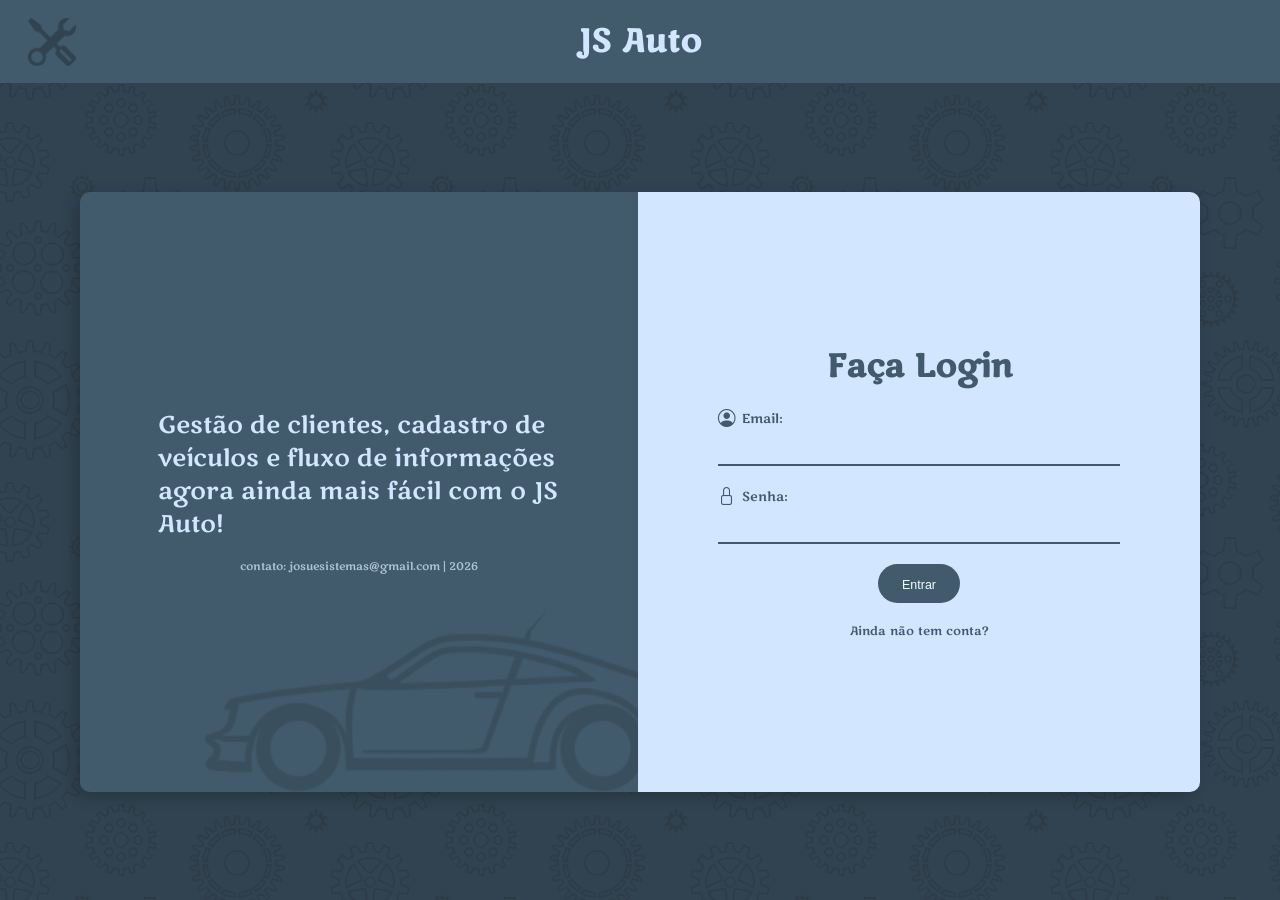
==== index.html @ 4242b373 "migrei os htmls pra raiz do projeto de verdade" ====
<!DOCTYPE html>
<html lang="pt-BR">

<head>
    <meta charset="UTF-8">
    <meta name="viewport" content="width=device-width, initial-scale=1.0">
    <title>Login - JS Auto</title>
    <link rel="stylesheet" href="./src/styles/home.css">
    <link rel="preconnect" href="https://fonts.googleapis.com">
    <link rel="preconnect" href="https://fonts.gstatic.com" crossorigin>
    <link href="https://fonts.googleapis.com/css2?family=Marko+One&display=swap" rel="stylesheet">
    <link rel="stylesheet" href="https://cdn.jsdelivr.net/npm/bootstrap-icons@1.13.1/font/bootstrap-icons.min.css">
</head>

<body>

    <header>
        <div class="header-logo">
            <img src="./assets/tools.png" alt="Logo JS Auto">
        </div>

        <h1>JS Auto</h1>
    </header>

    <main>

        <section class="login-card">

            <div class="card-info">
                <h2>
                    Gestão de clientes, cadastro de veículos e fluxo de informações agora ainda mais fácil com o JS
                    Auto!
                </h2>

                <p>
                    contato: josuesistemas@gmail.com | 2026
                </p>
                <img src="./assets/carro.png" alt="carro de fundo">
            </div>

            <div class="card-form">

                <form action="#" method="post">

                    <h2>Faça Login</h2>

                    <div class="form-group">
                        <label for="email"><i class="bi bi-person-circle"></i> Email:</label>
                        <input type="text" id="email" name="email">
                    </div>

                    <div class="form-group">
                        <label for="senha"><i class="bi bi-lock"></i> senha:</label>
                        <input type="password" id="senha" name="senha">
                    </div>


                    <button><a style="color: azure;" href="gerenciamento.html">Entrar</a></button>
                    <a href="cadastro.html">Ainda não tem conta?</a>


                </form>

            </div>

        </section>

    </main>

</body>

</html>
---- src/styles/home.css ----
/* ========== Variáveis de Cores ========== */
:root {
    --color-primary: #425B6C;
    --color-secondary: #D3E6FF;
    --color-body-bg: #314350;
}

/* ========== Reset & Base ========== */
* {
    margin: 0;
    padding: 0;
    box-sizing: border-box;
}

html,
body {
    height: 100%;
    width: 100%;
}

body {
    font-family: 'Marko One', serif;
    display: flex;
    font-size: 3rem;
    flex-direction: column;
    background-color: #314350;
    background-image: url("data:image/svg+xml,%3Csvg xmlns='http://www.w3.org/2000/svg' width='360' height='360' viewBox='0 0 360 360'%3E%3Cpath fill='%231d2226' fill-opacity='0.19' d='M0 85.02l4.62-4.27a49.09 49.09 0 0 0 7.33 3.74l-1.2 10.24 2.66.87 5.05-9c2.62.65 5.34 1.08 8.12 1.28L28.6 98h2.8l2.02-10.12c2.74-.2 5.46-.62 8.12-1.28l5.05 8.99 2.66-.86-1.2-10.24c2.55-1.03 5-2.29 7.33-3.74l7.58 7 2.26-1.65-4.3-9.38a48.3 48.3 0 0 0 5.8-5.8l9.38 4.3 1.65-2.26-7-7.58a49.09 49.09 0 0 0 3.74-7.33l10.24 1.2.87-2.66-9-5.05a48.07 48.07 0 0 0 1.28-8.12L88 41.4v-2.8l-10.12-2.02c-.2-2.74-.62-5.46-1.28-8.12l8.99-5.05-.86-2.66-10.24 1.2c-1.03-2.55-2.29-5-3.74-7.33l7-7.58-1.65-2.26-9.38 4.3a48.3 48.3 0 0 0-5.8-5.8L62.42 0h2.16l-1.25 2.72a50.31 50.31 0 0 1 3.95 3.95l9.5-4.36 3.52 4.85-7.08 7.68c.94 1.6 1.79 3.27 2.54 4.98l10.38-1.21 1.85 5.7-9.11 5.12c.39 1.8.68 3.65.87 5.52L90 37v6l-10.25 2.05a49.9 49.9 0 0 1-.87 5.52l9.11 5.12-1.85 5.7-10.38-1.21c-.75 1.7-1.6 3.37-2.54 4.98l7.08 7.68-3.52 4.85-9.5-4.36a50.31 50.31 0 0 1-3.95 3.95l4.36 9.5-4.85 3.52-7.68-7.08c-1.6.94-3.27 1.79-4.98 2.54l1.21 10.38-5.7 1.85-5.12-9.11c-1.8.39-3.65.68-5.52.87L33 100h-6l-2.05-10.25a49.9 49.9 0 0 1-5.52-.87l-5.12 9.11-5.7-1.85 1.21-10.38c-1.7-.75-3.37-1.6-4.98-2.54L0 87.68v-2.66zM0 52.7V27.3l8.38 4.84a22.96 22.96 0 0 0 0 15.72L0 52.7zm0-39.16A39.91 39.91 0 0 1 26 .2v17.15a22.98 22.98 0 0 0-13.62 7.86L0 18.06v-4.52zm0 52.92v-4.52l12.38-7.15A22.98 22.98 0 0 0 26 62.65V79.8A39.91 39.91 0 0 1 0 66.46zM34 79.8V62.65a22.98 22.98 0 0 0 13.62-7.86l14.85 8.58A39.97 39.97 0 0 1 34 79.8zm32.48-23.36l-14.86-8.58a22.96 22.96 0 0 0 0-15.72l14.86-8.58A39.86 39.86 0 0 1 70 40a39.9 39.9 0 0 1-3.52 16.44zm-4.01-39.8L47.62 25.2A22.98 22.98 0 0 0 34 17.35V.2a39.97 39.97 0 0 1 28.47 16.43v.01zM0 50.38l5.98-3.45a25.01 25.01 0 0 1 0-13.88L0 29.6v20.78zm.5-34.35l11.48 6.63c3.27-3.4 7.44-5.8 12.02-6.94V2.47A37.96 37.96 0 0 0 .5 16.04v-.01zm0 47.92A37.96 37.96 0 0 0 24 77.53V64.28a24.97 24.97 0 0 1-12.02-6.95L.5 63.96v-.01zM36 77.53a37.96 37.96 0 0 0 23.5-13.57l-11.48-6.63A24.97 24.97 0 0 1 36 64.28v13.25zm29.5-23.96a37.91 37.91 0 0 0 0-27.14l-11.48 6.63a25.01 25.01 0 0 1 0 13.88l11.49 6.63h-.01zm-6-37.53A37.96 37.96 0 0 0 36 2.47v13.25c4.66 1.15 8.8 3.6 12.02 6.95l11.48-6.63zM30 54a14 14 0 1 1 0-28 14 14 0 0 1 0 28zm0-2a12 12 0 1 0 0-24 12 12 0 0 0 0 24zm0-2a10 10 0 1 1 0-20 10 10 0 0 1 0 20zm0-2a8 8 0 1 0 0-16 8 8 0 0 0 0 16zm77.47 45.17l-1.62-5.97 5.67-2.06 2.61 5.64c1.09-.25 2.2-.44 3.33-.58l.52-6.2h6.04l.52 6.2c1.13.14 2.24.33 3.33.58l2.6-5.64 5.68 2.06-1.62 5.97c1.02.51 2 1.07 2.95 1.69l4.35-4.38 4.62 3.88-3.53 5c.8.84 1.53 1.71 2.23 2.62l5.52-2.6 3.02 5.23-4.98 3.46c.46 1.06.86 2.14 1.2 3.25l6.02-.54 1.05 5.94-5.84 1.54c.07 1.16.07 2.32 0 3.48l5.84 1.54-1.05 5.94-6.02-.54c-.34 1.1-.74 2.2-1.2 3.25l4.98 3.46-3.02 5.22-5.52-2.6c-.7.92-1.44 1.8-2.23 2.62l3.53 5-4.62 3.89-4.35-4.38a30.2 30.2 0 0 1-2.95 1.69l1.62 5.97-5.67 2.06-2.61-5.64c-1.09.25-2.2.44-3.33.58l-.52 6.2h-6.04l-.52-6.2a30.27 30.27 0 0 1-3.33-.58l-2.6 5.64-5.68-2.06 1.62-5.97c-1.01-.5-2-1.07-2.95-1.69l-4.35 4.38-4.62-3.88 3.53-5a32.5 32.5 0 0 1-2.23-2.62l-5.52 2.6-3.02-5.23 4.98-3.46a29.66 29.66 0 0 1-1.2-3.25l-6.02.54-1.05-5.94 5.84-1.54a30.28 30.28 0 0 1 0-3.48l-5.84-1.54 1.05-5.94 6.02.54c.34-1.1.74-2.2 1.2-3.25l-4.98-3.46 3.02-5.22 5.52 2.6c.7-.92 1.44-1.8 2.23-2.62l-3.53-5 4.62-3.89 4.35 4.38a30.2 30.2 0 0 1 2.95-1.69zm15.2-1.12l-.5-6.05h-2.34l-.5 6.05c-2.18.13-4.3.5-6.32 1.1l-2.54-5.5-2.2.8 1.6 5.85a27.97 27.97 0 0 0-5.56 3.21l-4.27-4.3-1.79 1.5 3.5 4.95a28.14 28.14 0 0 0-4.12 4.92l-5.5-2.59-1.16 2.02 4.98 3.46a27.8 27.8 0 0 0-2.2 6.03l-6.03-.55-.4 2.3 5.86 1.54a28.3 28.3 0 0 0 0 6.42l-5.87 1.55.4 2.3 6.05-.56a27.8 27.8 0 0 0 2.2 6.03l-5 3.47 1.17 2.02 5.49-2.59a28.14 28.14 0 0 0 4.12 4.92l-3.5 4.96 1.79 1.5 4.27-4.31a27.97 27.97 0 0 0 5.56 3.21l-1.6 5.85 2.2.8 2.54-5.5c2.02.6 4.14.97 6.32 1.1l.5 6.05h2.34l.5-6.05c2.18-.13 4.3-.5 6.32-1.1l2.54 5.5 2.2-.8-1.6-5.85a27.97 27.97 0 0 0 5.56-3.21l4.27 4.3 1.79-1.5-3.5-4.95a28.14 28.14 0 0 0 4.12-4.92l5.5 2.59 1.16-2.02-4.98-3.46a27.8 27.8 0 0 0 2.2-6.03l6.03.55.4-2.3-5.86-1.54a28.3 28.3 0 0 0 0-6.42l5.87-1.55-.4-2.3-6.05.56a27.8 27.8 0 0 0-2.2-6.03l4.99-3.46-1.17-2.02-5.49 2.59a28.14 28.14 0 0 0-4.12-4.92l3.5-4.96-1.79-1.5-4.27 4.31a27.97 27.97 0 0 0-5.56-3.21l1.6-5.85-2.2-.8-2.54 5.5c-2.02-.6-4.14-.97-6.32-1.1l.01-.01zM121 128a8 8 0 1 1 0-16 8 8 0 0 1 0 16zm0-2a6 6 0 1 0 0-12 6 6 0 0 0 0 12zm0-18a5 5 0 1 1 0-10 5 5 0 0 1 0 10zm8.49 3.51a5 5 0 1 1 6.95-7.2 5 5 0 0 1-6.95 7.2zM133 120a5 5 0 1 1 10 0 5 5 0 0 1-10 0zm-3.51 8.49a5 5 0 1 1 7.2 6.95 5 5 0 0 1-7.2-6.95zM121 132a5 5 0 1 1 0 10 5 5 0 0 1 0-10zm-8.49-3.51a5 5 0 1 1-6.95 7.2 5 5 0 0 1 6.95-7.2zM109 120a5 5 0 1 1-10 0 5 5 0 0 1 10 0zm3.51-8.49a5 5 0 1 1-7.2-6.95 5 5 0 0 1 7.2 6.95zM121 106a3 3 0 1 0 0-6 3 3 0 0 0 0 6zm9.9 4.1a3 3 0 1 0 4.39-4.09 3 3 0 0 0-4.39 4.09zm4.1 9.9a3 3 0 1 0 6 0 3 3 0 0 0-6 0zm-4.1 9.9a3 3 0 1 0 4.09 4.39 3 3 0 0 0-4.09-4.39zM121 134a3 3 0 1 0 0 6 3 3 0 0 0 0-6zm-9.9-4.1a3 3 0 1 0-4.39 4.09 3 3 0 0 0 4.39-4.09zM107 120a3 3 0 1 0-6 0 3 3 0 0 0 6 0zm4.1-9.9a3 3 0 1 0-4.09-4.39 3 3 0 0 0 4.09 4.39zm129.42-6.95v.01c.87.07 1.74.17 2.6.3l1.5-3.91 1.94-3.64 3.89.97v4.13l-.5 4.13c.83.28 1.64.59 2.44.93l2.42-3.43 2.76-3.07 3.54 1.88-1 4-1.49 3.89c.73.47 1.45.97 2.15 1.49l3.19-2.76 3.42-2.3 2.97 2.67-1.93 3.65-2.38 3.4c.6.64 1.2 1.3 1.76 1.99l3.68-1.94 3.85-1.48 2.29 3.28-2.7 3.11-3.12 2.82c.43.76.84 1.53 1.22 2.32l4.04-1 4.1-.5 1.43 3.73-3.37 2.37-3.7 1.98c.23.84.44 1.68.62 2.54l4.17.01 4.1.5.48 3.97-3.85 1.48-4.06 1.02c.03.87.03 1.75 0 2.62l4.06 1.02 3.85 1.48-.48 3.97-4.1.51h-4.17c-.18.86-.39 1.71-.63 2.54l3.7 1.98 3.38 2.37-1.43 3.73-4.1-.5-4.04-1c-.38.79-.79 1.56-1.22 2.32l3.13 2.82 2.7 3.11-2.3 3.28-3.85-1.48-3.68-1.95a37 37 0 0 1-1.76 2l2.38 3.41 1.93 3.64-2.97 2.67-3.42-2.3-3.19-2.76a40.1 40.1 0 0 1-2.15 1.48l1.48 3.9 1 4-3.53 1.88-2.76-3.07-2.42-3.43c-.8.33-1.61.65-2.45.93l.5 4.13v4.13l-3.88.97-1.94-3.65-1.5-3.9c-.86.13-1.73.23-2.6.31L240 187l-1 4h-4l-1-4-.52-4.16a37.6 37.6 0 0 1-2.6-.3l-1.5 3.91-1.94 3.64-3.89-.97v-4.13l.5-4.13c-.83-.28-1.64-.59-2.44-.93l-2.42 3.43-2.76 3.07-3.54-1.88 1-4 1.49-3.89c-.74-.47-1.45-.97-2.15-1.49l-3.19 2.76-3.42 2.3-2.97-2.67 1.93-3.65 2.38-3.4c-.61-.65-1.2-1.31-1.76-1.99l-3.68 1.94-3.85 1.48-2.29-3.28 2.7-3.11 3.12-2.82c-.43-.76-.84-1.53-1.22-2.32l-4.04 1-4.1.5-1.43-3.73 3.37-2.37 3.7-1.98c-.23-.84-.44-1.68-.62-2.54l-4.17-.01-4.1-.5-.48-3.97 3.85-1.48 4.06-1.02c-.03-.87-.03-1.75 0-2.62l-4.06-1.02-3.85-1.48.48-3.97 4.1-.51h4.17c.18-.86.39-1.71.63-2.54l-3.7-1.98-3.38-2.37 1.43-3.73 4.1.5 4.04 1c.38-.79.79-1.56 1.22-2.32l-3.13-2.82-2.7-3.11 2.3-3.28 3.85 1.48 3.68 1.95a37 37 0 0 1 1.76-2l-2.38-3.41-1.93-3.64 2.97-2.67 3.42 2.3 3.19 2.76c.7-.52 1.41-1.02 2.15-1.48l-1.48-3.9-1-4 3.53-1.88 2.76 3.07 2.42 3.43c.8-.33 1.61-.65 2.45-.93l-.5-4.13v-4.13l3.88-.97 1.94 3.65 1.5 3.9c.86-.13 1.73-.23 2.6-.31L234 99l1-4h4l1 4 .52 4.15zm-14.3 3.4c-1.83.54-3.6 1.21-5.3 2l-3.5-4.97-1.38-1.53-.88.47.5 2 2.16 5.67a38.09 38.09 0 0 0-4.66 3.22l-4.61-4-1.71-1.15-.75.67.97 1.82 3.47 4.98a38.22 38.22 0 0 0-3.79 4.28l-5.37-2.84-1.92-.74-.57.82 1.35 1.56 4.52 4.09a37.9 37.9 0 0 0-2.64 5l-5.89-1.45-2.04-.25-.36.94 1.69 1.18 5.36 2.87a37.74 37.74 0 0 0-1.35 5.5l-6.08.01-2.04.25-.12 1 1.92.73 5.9 1.5a38.54 38.54 0 0 0 0 5.65l-5.9 1.49-1.92.74.12.99 2.04.25 6.08.01c.31 1.86.77 3.7 1.35 5.5l-5.36 2.87-1.7 1.18.37.94 2.04-.25 5.9-1.46a37.9 37.9 0 0 0 2.63 5.01l-4.52 4.1-1.35 1.55.57.82 1.92-.74 5.37-2.84a38.22 38.22 0 0 0 3.8 4.28l-3.48 4.98-.97 1.82.75.67 1.7-1.15 4.62-4a38.09 38.09 0 0 0 4.66 3.22l-2.17 5.67-.5 2 .89.47 1.38-1.53 3.5-4.98c1.7.8 3.47 1.47 5.3 2l-.73 6.04v2.06l.97.24.97-1.82 2.2-5.68c1.83.36 3.7.6 5.62.68L236 187l.5 2h1l.5-2 .75-6.04a38.2 38.2 0 0 0 5.62-.68l2.2 5.68.97 1.82.97-.24v-2.06l-.73-6.03c1.83-.54 3.6-1.21 5.3-2l3.5 4.97 1.38 1.53.88-.47-.5-2-2.16-5.67a38.09 38.09 0 0 0 4.66-3.22l4.61 4 1.71 1.15.75-.67-.97-1.82-3.47-4.98a38.22 38.22 0 0 0 3.79-4.28l5.37 2.84 1.92.74.57-.82-1.35-1.56-4.52-4.09c1-1.6 1.88-3.27 2.64-5l5.89 1.45 2.04.25.36-.94-1.69-1.18-5.36-2.87a37.4 37.4 0 0 0 1.35-5.5l6.08-.01 2.04-.25.12-1-1.92-.73-5.9-1.5c.14-1.88.14-3.77 0-5.65l5.9-1.49 1.92-.74-.12-.99-2.04-.25-6.08-.01a37.4 37.4 0 0 0-1.35-5.5l5.36-2.87 1.7-1.18-.37-.94-2.04.25-5.9 1.46a37.9 37.9 0 0 0-2.63-5.01l4.52-4.1 1.35-1.55-.57-.82-1.92.74-5.37 2.84a38.22 38.22 0 0 0-3.8-4.28l3.48-4.98.97-1.82-.75-.67-1.7 1.15-4.62 4a38.09 38.09 0 0 0-4.66-3.22l2.17-5.67.5-2-.89-.47-1.38 1.53-3.5 4.98c-1.7-.8-3.47-1.47-5.3-2l.73-6.04v-2.06l-.97-.24-.97 1.82-2.2 5.68c-1.83-.36-3.7-.6-5.62-.68L238 99l-.5-2h-1l-.5 2-.75 6.04c-1.92.09-3.8.32-5.62.68l-2.2-5.68-.97-1.82-.97.24v2.06l.73 6.03zm-5.85 5.65A34.82 34.82 0 0 1 236 108v6a28.8 28.8 0 0 0-12.63 3.39l-3-5.2v.01zm2.8.83l1 1.74a30.8 30.8 0 0 1 9.83-2.63v-2.01a32.8 32.8 0 0 0-10.83 2.9zm-4.53.17l3 5.2a29.12 29.12 0 0 0-9.24 9.24l-5.2-3a35.18 35.18 0 0 1 11.44-11.44zm-.67 2.84a33.19 33.19 0 0 0-7.93 7.93l1.74 1a31.18 31.18 0 0 1 7.2-7.2l-1.01-1.73zm-11.77 10.33h-.01l5.2 3A28.8 28.8 0 0 0 208 142h-6a34.82 34.82 0 0 1 4.2-15.63zm.83 2.8a32.8 32.8 0 0 0-2.9 10.83h2.01a30.8 30.8 0 0 1 2.63-9.83l-1.74-1zM202.01 144h6.01c.15 4.41 1.3 8.73 3.38 12.63l-5.2 3a34.82 34.82 0 0 1-4.19-15.63zm2.12 2a32.8 32.8 0 0 0 2.9 10.84l1.74-1a30.8 30.8 0 0 1-2.63-9.84h-2.01zm3.07 15.36l5.2-3c2.34 3.74 5.5 6.9 9.24 9.24l-3 5.2a35.18 35.18 0 0 1-11.44-11.44zm2.84.67a33.19 33.19 0 0 0 7.93 7.93l1-1.74a31.18 31.18 0 0 1-7.2-7.2l-1.73 1.01zm10.33 11.77v.01l3-5.2A28.85 28.85 0 0 0 236 172v6a34.82 34.82 0 0 1-15.63-4.2zm2.8-.83a32.8 32.8 0 0 0 10.83 2.9v-2.01a30.8 30.8 0 0 1-9.83-2.63l-1 1.74zm14.83 5.02v-6.01c4.41-.15 8.73-1.3 12.63-3.38l3 5.2a34.82 34.82 0 0 1-15.63 4.19zm2-2.12a32.8 32.8 0 0 0 10.84-2.9l-1-1.74a30.8 30.8 0 0 1-9.84 2.63v2.01zm15.36-3.07l-3-5.2c3.74-2.34 6.9-5.5 9.24-9.24l5.2 3a35.18 35.18 0 0 1-11.44 11.44zm.67-2.84a33.19 33.19 0 0 0 7.93-7.93l-1.74-1a31.18 31.18 0 0 1-7.2 7.2l1.01 1.73zm11.77-10.33h.01l-5.2-3A28.85 28.85 0 0 0 266 144h6a34.82 34.82 0 0 1-4.2 15.63zm-.83-2.8a32.8 32.8 0 0 0 2.9-10.83h-2.01a30.8 30.8 0 0 1-2.63 9.83l1.74 1zm5.02-14.83h-6.01a28.85 28.85 0 0 0-3.38-12.63l5.2-3a34.82 34.82 0 0 1 4.19 15.63zm-2.12-2a32.8 32.8 0 0 0-2.9-10.84l-1.74 1a30.8 30.8 0 0 1 2.63 9.84h2.01zm-3.07-15.36l-5.2 3a29.12 29.12 0 0 0-9.24-9.24l3-5.2a35.18 35.18 0 0 1 11.44 11.44zm-2.84-.67a33.19 33.19 0 0 0-7.93-7.93l-1 1.74a31.18 31.18 0 0 1 7.2 7.2l1.73-1.01zM238 108a34.82 34.82 0 0 1 15.63 4.19l-3 5.2a28.85 28.85 0 0 0-12.63-3.38V108zm12.84 5.02a32.8 32.8 0 0 0-10.84-2.9v2.01a30.8 30.8 0 0 1 9.83 2.63l1-1.74h.01zM237 156a13 13 0 1 1 0-26 13 13 0 0 1 0 26zm0-2a11 11 0 1 0 0-22 11 11 0 0 0 0 22zM137.54 0h56.92l-.74 1.03c.57.7 1.12 1.4 1.64 2.14l7.75-2.9 2 3.46-6.38 5.25c.37.82.72 1.65 1.03 2.5l8.22-.8 1.04 3.86-7.52 3.43c.15.88.26 1.77.35 2.67L210 22v4l-8.15 1.36c-.09.9-.2 1.8-.35 2.67l7.52 3.43-1.04 3.86-8.22-.8c-.31.85-.66 1.68-1.03 2.5l6.38 5.25-2 3.46-7.75-2.9c-.52.74-1.07 1.45-1.64 2.14l4.8 6.73-2.82 2.83-6.73-4.8c-.7.56-1.4 1.11-2.14 1.63l2.9 7.75-3.46 2-5.25-6.38c-.82.37-1.65.72-2.5 1.03l.8 8.22-3.86 1.04-3.43-7.52c-.88.15-1.77.26-2.67.35L168 68h-4l-1.36-8.15c-.9-.09-1.8-.2-2.67-.35l-3.43 7.52-3.86-1.04.8-8.22c-.85-.31-1.68-.66-2.5-1.03l-5.25 6.38-3.46-2 2.9-7.75a36.15 36.15 0 0 1-2.14-1.64l-6.73 4.8-2.83-2.82 4.8-6.73c-.56-.7-1.11-1.4-1.63-2.14l-7.75 2.9-2-3.46 6.38-5.25c-.37-.82-.72-1.65-1.03-2.5l-8.22.8-1.04-3.86 7.52-3.43c-.15-.88-.26-1.77-.35-2.67L122 26v-4l8.15-1.36c.09-.9.2-1.8.35-2.67l-7.52-3.43 1.04-3.86 8.22.8c.31-.85.66-1.68 1.03-2.5l-6.38-5.25 2-3.46 7.75 2.9c.52-.74 1.07-1.45 1.64-2.14L137.54 0zm2.43 0l.83 1.17a34.14 34.14 0 0 0-3.38 4.4l-7.63-2.86-.33.58 6.29 5.18a33.79 33.79 0 0 0-2.13 5.12l-8.1-.78-.18.64 7.42 3.37a34.02 34.02 0 0 0-.72 5.5L124 23.68v.66l8.04 1.34c.1 1.88.33 3.72.72 5.5l-7.42 3.38.18.64 8.1-.78a33.88 33.88 0 0 0 2.13 5.12l-6.29 5.18.33.58 7.63-2.86c1 1.56 2.14 3.03 3.38 4.4l-4.73 6.63.47.47 6.63-4.73a34.14 34.14 0 0 0 4.4 3.38l-2.86 7.63.58.33 5.18-6.29c1.63.84 3.35 1.56 5.12 2.13l-.78 8.1.64.18 3.37-7.42c1.79.39 3.63.63 5.5.72l1.35 8.04h.66l1.34-8.04c1.88-.1 3.72-.33 5.5-.72l3.38 7.42.64-.18-.78-8.1a33.88 33.88 0 0 0 5.12-2.13l5.18 6.29.58-.33-2.86-7.63c1.56-1 3.03-2.14 4.4-3.38l6.63 4.73.47-.47-4.73-6.63a34.14 34.14 0 0 0 3.38-4.4l7.63 2.86.33-.58-6.29-5.18a33.79 33.79 0 0 0 2.13-5.12l8.1.78.18-.64-7.42-3.37c.39-1.79.63-3.63.72-5.5l8.04-1.35v-.66l-8.04-1.34c-.1-1.88-.33-3.72-.72-5.5l7.42-3.38-.18-.64-8.1.78a33.79 33.79 0 0 0-2.13-5.12l6.29-5.18-.33-.58-7.63 2.86c-1-1.56-2.14-3.03-3.38-4.4l.83-1.17h-52.06V0zm-2.82 27h14.15A15.02 15.02 0 0 0 163 38.7v14.15A29.01 29.01 0 0 1 137.15 27zm12.57-27H163v9.3A15.02 15.02 0 0 0 151.3 21h-14.15a28.99 28.99 0 0 1 12.57-21zM169 52.85V38.7A15.02 15.02 0 0 0 180.7 27h14.15A29.01 29.01 0 0 1 169 52.85zM182.28 0a28.99 28.99 0 0 1 12.57 21H180.7A15.02 15.02 0 0 0 169 9.3V0h13.28zm-42.82 29A27.03 27.03 0 0 0 161 50.54V40.25A17.04 17.04 0 0 1 149.75 29h-10.29zm14.16-29a27.04 27.04 0 0 0-14.16 19h10.29A17.04 17.04 0 0 1 161 7.75V0h-7.38zM171 50.54A27.03 27.03 0 0 0 192.54 29h-10.29A17.04 17.04 0 0 1 171 40.25v10.29zM178.38 0H171v7.75A17.04 17.04 0 0 1 182.25 19h10.29a27.04 27.04 0 0 0-14.16-19zM166 34a10 10 0 1 1 0-20 10 10 0 0 1 0 20zm0-2a8 8 0 1 0 0-16 8 8 0 0 0 0 16zm-39.51 176.15l-10.67-7.95 6-10.4 12.23 5.27a23.97 23.97 0 0 1 8.4-4.86L144 177h12l1.55 13.21a23.97 23.97 0 0 1 8.4 4.86l12.23-5.27 6 10.4-10.67 7.95a24 24 0 0 1 0 9.7l10.67 7.95-6 10.4-12.23-5.27a23.97 23.97 0 0 1-8.4 4.86L156 249h-12l-1.55-13.21a23.97 23.97 0 0 1-8.4-4.86l-12.23 5.27-6-10.4 10.67-7.95a24.1 24.1 0 0 1 0-9.7zm29.25-16.4l-1.5-12.75h-8.48l-1.5 12.76c-3.75 1-7.1 2.99-9.79 5.65l-11.8-5.08-4.23 7.34 10.3 7.68c-.98 3.7-.98 7.6 0 11.3l-10.3 7.68 4.23 7.34 11.8-5.08a22.1 22.1 0 0 0 9.8 5.65l1.5 12.76h8.47l1.5-12.76c3.75-1 7.1-2.99 9.79-5.65l11.8 5.08 4.23-7.34-10.3-7.68c.98-3.7.98-7.6 0-11.3l10.3-7.68-4.23-7.34-11.8 5.08a21.98 21.98 0 0 0-9.8-5.65l.01-.01zM150 225a12 12 0 1 1 0-24 12 12 0 0 1 0 24zm0-2a10 10 0 1 0 0-20 10 10 0 0 0 0 20zm3.53 67.72l4.26.07.51 1.93-3.65 2.19c.11.63.2 1.27.25 1.92L159 298v2l-4.1 1.17c-.05.65-.14 1.29-.25 1.92l3.65 2.2-.51 1.92-4.26.07c-.22.61-.47 1.21-.74 1.8l2.96 3.05-1 1.74-4.13-1.04a24.1 24.1 0 0 1-1.18 1.54l2.07 3.72-1.42 1.42-3.72-2.07c-.5.41-1.01.8-1.54 1.18l1.04 4.13-1.74 1-3.05-2.96c-.59.27-1.19.52-1.8.74l-.07 4.26-1.93.51-2.19-3.65c-.63.11-1.27.2-1.92.25L132 327h-2l-1.17-4.1c-.65-.05-1.29-.14-1.92-.25l-2.2 3.65-1.92-.51-.07-4.26c-.61-.22-1.21-.47-1.8-.74l-3.05 2.96-1.74-1 1.04-4.13a24.1 24.1 0 0 1-1.54-1.18l-3.72 2.07-1.42-1.42 2.07-3.72c-.41-.5-.8-1.01-1.18-1.54l-4.13 1.04-1-1.74 2.96-3.05c-.27-.59-.52-1.19-.74-1.8l-4.26-.07-.51-1.93 3.65-2.19c-.11-.63-.2-1.27-.25-1.92L103 300v-2l4.1-1.17c.05-.65.14-1.29.25-1.92l-3.65-2.2.51-1.92 4.26-.07c.22-.61.47-1.21.74-1.8l-2.96-3.05 1-1.74 4.13 1.04c.38-.53.77-1.04 1.18-1.54l-2.07-3.72 1.42-1.42 3.72 2.07c.5-.41 1.01-.8 1.54-1.18l-1.04-4.13 1.74-1 3.05 2.96c.59-.27 1.19-.52 1.8-.74l.07-4.26 1.93-.51 2.19 3.65c.63-.11 1.27-.2 1.92-.25L130 271h2l1.17 4.1c.65.05 1.29.14 1.92.25l2.2-3.65 1.92.51.07 4.26c.61.22 1.21.47 1.8.74l3.05-2.96 1.74 1-1.04 4.13c.53.38 1.04.77 1.54 1.18l3.72-2.07 1.42 1.42-2.07 3.72c.41.5.8 1.01 1.18 1.54l4.13-1.04 1 1.74-2.96 3.05c.27.59.52 1.19.74 1.8zM109 299a22 22 0 1 0 44 0 22 22 0 0 0-44 0zm27.11-10.86l-3 5.22a6 6 0 0 0-4.21 0l-3.01-5.22a11.95 11.95 0 0 1 10.22 0zm1.74 1a12 12 0 0 1 5.1 8.86h-6.01a6.01 6.01 0 0 0-2.1-3.64l3-5.22h.01zm-13.7 0l3.02 5.22a6.01 6.01 0 0 0-2.1 3.64h-6.03a12 12 0 0 1 5.11-8.86zm-5.1 10.86h6.01a6.01 6.01 0 0 0 2.1 3.64l-3 5.22a12 12 0 0 1-5.12-8.86h.01zm6.84 9.86l3-5.22a6 6 0 0 0 4.21 0l3.01 5.22a11.95 11.95 0 0 1-10.22 0zm11.96-1l-3.02-5.22a6.01 6.01 0 0 0 2.1-3.64h6.03a12 12 0 0 1-5.11 8.86zm-4.68-19.62a10.04 10.04 0 0 0-4.34 0l1.05 1.82c.74-.1 1.5-.1 2.24 0l1.05-1.82zm5.2 3l-1.05 1.82c.46.59.84 1.24 1.12 1.94h2.1a9.99 9.99 0 0 0-2.17-3.76zm-14.74 0a9.99 9.99 0 0 0-2.17 3.76h2.1c.28-.7.66-1.35 1.12-1.94l-1.05-1.82zm-2.17 9.76a9.99 9.99 0 0 0 2.17 3.76l1.05-1.82a8.01 8.01 0 0 1-1.12-1.94h-2.1zm7.37 6.76c1.43.32 2.91.32 4.34 0l-1.05-1.82c-.74.1-1.5.1-2.24 0l-1.05 1.82zm9.54-3a9.99 9.99 0 0 0 2.17-3.76h-2.1c-.28.7-.66 1.35-1.12 1.94l1.05 1.82zM127 299a4 4 0 1 1 8 0 4 4 0 0 1-8 0zm2 0a2 2 0 1 0 4 0 2 2 0 0 0-4 0zm15 0a4 4 0 1 1 8 0 4 4 0 0 1-8 0zm-6.5 11.26a4 4 0 1 1 4 6.93 4 4 0 0 1-4-6.93zm-13 0a4 4 0 1 1-4 6.93 4 4 0 0 1 4-6.93zM118 299a4 4 0 1 1-8 0 4 4 0 0 1 8 0zm6.5-11.26a4 4 0 1 1-4-6.93 4 4 0 0 1 4 6.93zm13 0a4 4 0 1 1 4-6.93 4 4 0 0 1-4 6.93zM146 299a2 2 0 1 0 4 0 2 2 0 0 0-4 0zm-7.5 12.99a2 2 0 1 0 1.66 3.64 2 2 0 0 0-1.66-3.64zm-15 0a2 2 0 1 0-2.15 3.38 2 2 0 0 0 2.15-3.38zM116 299a2 2 0 1 0-4 0 2 2 0 0 0 4 0zm7.5-12.99a2 2 0 1 0-1.66-3.64 2 2 0 0 0 1.66 3.64zm15 0a2 2 0 1 0 2.15-3.38 2 2 0 0 0-2.15 3.38zm103.8-61.7l-.8-8.22 5.8-1.55 3.42 7.52c2.26-.43 4.57-.74 6.92-.9L259 213h6l1.36 8.16c2.35.16 4.66.47 6.92.9l3.42-7.52 5.8 1.55-.8 8.22c2.21.77 4.37 1.66 6.45 2.68l5.25-6.38 5.2 3-2.9 7.74a60.25 60.25 0 0 1 5.53 4.25l6.73-4.8 4.24 4.24-4.8 6.73a60.25 60.25 0 0 1 4.25 5.53l7.74-2.9 3 5.2-6.38 5.25a59.62 59.62 0 0 1 2.68 6.45l8.22-.8 1.55 5.8-7.52 3.42c.43 2.26.74 4.57.9 6.92L330 278v6l-8.16 1.36a60.03 60.03 0 0 1-.9 6.92l7.52 3.42-1.55 5.8-8.22-.8a59.62 59.62 0 0 1-2.68 6.45l6.38 5.25-3 5.2-7.74-2.9a60.25 60.25 0 0 1-4.25 5.53l4.8 6.73-4.24 4.24-6.73-4.8a60.25 60.25 0 0 1-5.53 4.25l2.9 7.74-5.2 3-5.25-6.38a59.62 59.62 0 0 1-6.45 2.68l.8 8.22-5.8 1.55-3.42-7.52c-2.26.43-4.57.74-6.92.9L265 349h-6l-1.36-8.16a60.03 60.03 0 0 1-6.92-.9l-3.42 7.52-5.8-1.55.8-8.22a59.62 59.62 0 0 1-6.45-2.68l-5.25 6.38-5.2-3 2.9-7.74a60.25 60.25 0 0 1-5.53-4.25l-6.73 4.8-4.24-4.24 4.8-6.73a60.25 60.25 0 0 1-4.25-5.53l-7.74 2.9-3-5.2 6.38-5.25a59.62 59.62 0 0 1-2.68-6.45l-8.22.8-1.55-5.8 7.52-3.42c-.43-2.29-.73-4.6-.9-6.92L194 284v-6l8.16-1.36c.16-2.35.47-4.66.9-6.92l-7.52-3.42 1.55-5.8 8.22.8c.77-2.2 1.66-4.35 2.68-6.45l-6.38-5.25 3-5.2 7.74 2.9a60.25 60.25 0 0 1 4.25-5.53l-4.8-6.73 4.24-4.24 6.73 4.8a60.25 60.25 0 0 1 5.53-4.25l-2.9-7.74 5.2-3 5.25 6.38a59.62 59.62 0 0 1 6.45-2.68zm2.12 1.4c-3.15 1-6.19 2.27-9.08 3.77l-5.19-6.3-2.3 1.33 2.86 7.65a58.24 58.24 0 0 0-7.79 5.98l-6.65-4.75-1.88 1.88 4.75 6.65a58.24 58.24 0 0 0-5.98 7.79l-7.65-2.86-1.33 2.3 6.3 5.2a57.64 57.64 0 0 0-3.77 9.07l-8.12-.79-.69 2.58 7.43 3.38a58 58 0 0 0-1.27 9.73l-8.06 1.35v2.66l8.06 1.35c.15 3.32.58 6.58 1.27 9.73l-7.43 3.38.7 2.58 8.11-.79c1 3.15 2.27 6.19 3.77 9.08l-6.3 5.19 1.33 2.3 7.65-2.86a58.24 58.24 0 0 0 5.98 7.79l-4.75 6.65 1.88 1.88 6.65-4.75a60.3 60.3 0 0 0 7.79 5.98l-2.86 7.65 2.3 1.33 5.2-6.3a56.99 56.99 0 0 0 9.07 3.77l-.79 8.12 2.58.69 3.38-7.43c3.15.69 6.4 1.12 9.73 1.27l1.35 8.06h2.66l1.35-8.06c3.32-.15 6.58-.58 9.73-1.27l3.38 7.43 2.58-.7-.79-8.11c3.15-1 6.19-2.27 9.08-3.77l5.19 6.3 2.3-1.33-2.86-7.65a58.24 58.24 0 0 0 7.79-5.98l6.65 4.75 1.88-1.88-4.75-6.65a60.3 60.3 0 0 0 5.98-7.79l7.65 2.86 1.33-2.3-6.3-5.2a56.99 56.99 0 0 0 3.77-9.07l8.12.79.69-2.58-7.43-3.38a58 58 0 0 0 1.27-9.73l8.06-1.35v-2.66l-8.06-1.35a58.04 58.04 0 0 0-1.27-9.73l7.43-3.38-.7-2.58-8.11.79c-1-3.15-2.27-6.19-3.77-9.08l6.3-5.19-1.33-2.3-7.65 2.86a58.24 58.24 0 0 0-5.98-7.79l4.75-6.65-1.88-1.88-6.65 4.75a58.24 58.24 0 0 0-7.79-5.98l2.86-7.65-2.3-1.33-5.2 6.3a57.64 57.64 0 0 0-9.07-3.77l.79-8.12-2.58-.69-3.38 7.43a58 58 0 0 0-9.73-1.27l-1.35-8.06h-2.66l-1.35 8.06c-3.32.15-6.58.58-9.73 1.27l-3.38-7.43-2.58.7.79 8.11zm4.58 50.1a13.96 13.96 0 0 0 0 10.39l-33.88 19.55A52.77 52.77 0 0 1 209 281c0-8.94 2.21-17.37 6.12-24.75L249 275.8v.01zm2-3.47l-33.87-19.56A52.97 52.97 0 0 1 260 228.04v39.1a13.99 13.99 0 0 0-9 5.2zm0 17.32a13.99 13.99 0 0 0 9 5.2v39.1a52.97 52.97 0 0 1-42.87-24.74L251 289.66zm13 5.2a13.99 13.99 0 0 0 9-5.2l33.87 19.56A52.97 52.97 0 0 1 264 333.96v-39.1zm11-8.66a13.96 13.96 0 0 0 0-10.4l33.88-19.55A52.77 52.77 0 0 1 315 281c0 8.94-2.21 17.37-6.12 24.75L275 286.2zm-2-13.86a13.99 13.99 0 0 0-9-5.2v-39.1a52.97 52.97 0 0 1 42.87 24.74L273 272.34zm-57.04-13.3A50.8 50.8 0 0 0 211 281a50.8 50.8 0 0 0 4.96 21.96l30.62-17.68c-.78-2.8-.78-5.76 0-8.56l-30.62-17.68zm4-6.93l30.62 17.68a16.08 16.08 0 0 1 7.42-4.29v-35.35a50.96 50.96 0 0 0-38.04 21.96zm0 57.78A50.96 50.96 0 0 0 258 331.85V296.5a15.98 15.98 0 0 1-7.42-4.29l-30.62 17.68zM266 331.85a50.96 50.96 0 0 0 38.04-21.96l-30.62-17.68a16.08 16.08 0 0 1-7.42 4.29v35.35zm42.04-28.89A50.8 50.8 0 0 0 313 281a50.8 50.8 0 0 0-4.96-21.96l-30.62 17.68c.78 2.8.78 5.76 0 8.56l30.62 17.68zm-4-50.85A50.96 50.96 0 0 0 266 230.15v35.35c2.86.74 5.41 2.25 7.42 4.29l30.62-17.68zM262 290a9 9 0 1 1 0-18 9 9 0 0 1 0 18zm0-2a7 7 0 1 0 0-14 7 7 0 0 0 0 14zM0 242.64l2.76.4 4.75 2.27a38.2 38.2 0 0 1 2.85-3.4l-3.06-4.28-1.69-5.11 3.07-2.58 4.74 2.55 3.69 3.76a37.96 37.96 0 0 1 3.84-2.22l-1.42-5.07.17-5.38 3.76-1.37 3.6 4.02 2.17 4.79c1.42-.34 2.88-.6 4.37-.77L34 225l2-5h4l2 5 .4 5.25c1.49.17 2.95.43 4.37.77l2.18-4.8 3.59-4 3.76 1.36.17 5.38-1.42 5.07c1.33.67 2.6 1.41 3.84 2.22l3.69-3.76 4.74-2.55 3.07 2.58-1.69 5.11-3.06 4.29a38.2 38.2 0 0 1 2.85 3.4l4.75-2.28 5.33-.77 2 3.46-3.33 4.23-4.34 2.98c.59 1.36 1.1 2.75 1.52 4.17l5.23-.52 5.27 1.1.7 3.94-4.58 2.84-5.1 1.31a38.6 38.6 0 0 1 0 4.44l5.1 1.3 4.58 2.85-.7 3.93-5.27 1.1-5.23-.5a36.3 36.3 0 0 1-1.52 4.16l4.34 2.98 3.33 4.23-2 3.46-5.33-.77-4.75-2.27a38.2 38.2 0 0 1-2.85 3.4l3.06 4.28 1.69 5.11-3.07 2.58-4.74-2.55-3.69-3.76a37.96 37.96 0 0 1-3.84 2.22l1.42 5.07-.17 5.38-3.76 1.37-3.6-4.02-2.17-4.79c-1.42.34-2.88.6-4.37.77L42 311l-2 5h-4l-2-5-.4-5.25a37.87 37.87 0 0 1-4.37-.77l-2.18 4.8-3.59 4-3.76-1.36-.17-5.38 1.42-5.07c-1.32-.66-2.6-1.4-3.84-2.22l-3.69 3.76-4.74 2.55-3.07-2.58 1.69-5.11 3.06-4.29a38.2 38.2 0 0 1-2.85-3.4l-4.75 2.28-2.76.4v-8.17l3.1-2.13a37.72 37.72 0 0 1-1.52-4.17l-1.58.16v-8.82l.06-.01a38.6 38.6 0 0 1 0-4.44l-.06-.01v-8.82l1.58.16c.43-1.43.94-2.82 1.52-4.17L0 250.8v-8.17.01zm0 1.87v3.89l5.62 3.84a35.74 35.74 0 0 0-2.55 7.02l-3.07-.3v4.75l2.2.56a36.42 36.42 0 0 0 0 7.46l-2.2.56v4.75l3.07-.3a35.2 35.2 0 0 0 2.55 7.02L0 287.6v3.89l1.76-.26 6.41-3.07c1.4 2.06 3 3.98 4.8 5.71l-4.14 5.78-1.01 3.07 1.22 1.03 2.85-1.52 4.98-5.08c2 1.45 4.16 2.7 6.45 3.73l-1.9 6.84.1 3.23 1.5.55 2.15-2.4 2.94-6.48a35.9 35.9 0 0 0 7.34 1.3L36 311l1.2 3h1.6l1.2-3 .55-7.09a35.9 35.9 0 0 0 7.34-1.29l2.94 6.47 2.15 2.4 1.5-.54.1-3.23-1.9-6.84a35.96 35.96 0 0 0 6.45-3.73l4.98 5.08 2.85 1.52 1.22-1.03-1-3.07-4.15-5.78a35.8 35.8 0 0 0 4.8-5.7l6.4 3.06 3.2.46.8-1.38-2-2.54-5.85-4.01c1.1-2.24 1.95-4.6 2.55-7.02l7.07.7 3.16-.66.28-1.58-2.75-1.7-6.88-1.77c.26-2.48.26-4.98 0-7.46l6.88-1.77 2.75-1.7-.28-1.58-3.16-.66-7.07.7a35.74 35.74 0 0 0-2.55-7.02l5.86-4 2-2.55-.8-1.38-3.2.46-6.41 3.07c-1.4-2.06-3-3.98-4.8-5.71l4.14-5.78 1.01-3.07-1.22-1.03-2.85 1.52-4.98 5.08c-2-1.45-4.16-2.7-6.45-3.73l1.9-6.84-.1-3.23-1.5-.55-2.15 2.4-2.94 6.48a35.9 35.9 0 0 0-7.34-1.3L40 225l-1.2-3h-1.6l-1.2 3-.55 7.09c-2.48.17-4.94.6-7.34 1.29l-2.94-6.47-2.15-2.4-1.5.54-.1 3.23 1.9 6.84a35.96 35.96 0 0 0-6.45 3.73l-4.98-5.08-2.85-1.52-1.22 1.03 1 3.07 4.15 5.78a36.18 36.18 0 0 0-4.8 5.7l-6.4-3.06L0 244.5v.01zM38 272a4 4 0 1 1 0-8 4 4 0 0 1 0 8zm0-2a2 2 0 1 0 0-4 2 2 0 0 0 0 4zm0-26a4 4 0 1 1 0-8 4 4 0 0 1 0 8zm24 24a4 4 0 1 1 8 0 4 4 0 0 1-8 0zm-24 24a4 4 0 1 1 0 8 4 4 0 0 1 0-8zm-24-24a4 4 0 1 1-8 0 4 4 0 0 1 8 0zm24-26a2 2 0 1 0 0-4 2 2 0 0 0 0 4zm26 26a2 2 0 1 0 4 0 2 2 0 0 0-4 0zm-26 26a2 2 0 1 0 0 4 2 2 0 0 0 0-4zm-26-26a2 2 0 1 0-4 0 2 2 0 0 0 4 0zm3.37 22.63a12 12 0 1 1 16.17-17.74 12 12 0 0 1-16.17 17.74zm0-45.26a12 12 0 1 1 17.74 16.17 12 12 0 0 1-17.74-16.17zm45.26 0a12 12 0 1 1-16.17 17.74 12 12 0 0 1 16.17-17.74zm0 45.26a12 12 0 1 1-17.74-16.17 12 12 0 0 1 17.74 16.17zm-15.56-29.7a10 10 0 1 0 14.39-13.9 10 10 0 0 0-14.39 13.9zm0 14.14a10 10 0 1 0 13.9 14.39 10 10 0 0 0-13.9-14.39zm-14.14 0a10 10 0 1 0-14.39 13.9 10 10 0 0 0 14.39-13.9zm0-14.14a10 10 0 1 0-13.9-14.39 10 10 0 0 0 13.9 14.39zm230.9-245.4l-.08-4.18 1.93-.52 2.04 3.67c1.07-.2 2.16-.35 3.26-.43L270 10h2l1.02 4.07c1.1.08 2.2.22 3.26.43l2.04-3.67 1.93.52-.07 4.19a27 27 0 0 1 3.04 1.26l2.91-3.01 1.74 1-1.16 4.03c.91.62 1.78 1.29 2.61 2l3.6-2.15 1.41 1.41-2.16 3.6c.72.83 1.4 1.7 2 2.6l4.04-1.15 1 1.74-3.01 2.91c.48.98.9 2 1.26 3.04l4.2-.07.5 1.93-3.66 2.04c.2 1.07.35 2.16.43 3.26L303 41v2l-4.07 1.02a26.9 26.9 0 0 1-.43 3.26l3.67 2.04-.52 1.93-4.19-.07a27.82 27.82 0 0 1-1.26 3.04l3.01 2.91-1 1.74-4.03-1.16c-.62.91-1.29 1.78-2 2.61l2.15 3.6-1.41 1.41-3.6-2.16c-.83.72-1.7 1.4-2.6 2l1.15 4.04-1.74 1-2.91-3.01a27 27 0 0 1-3.04 1.26l.07 4.2-1.93.5-2.04-3.66c-1.07.2-2.16.35-3.26.43L272 74h-2l-1.02-4.07a26.9 26.9 0 0 1-3.26-.43l-2.04 3.67-1.93-.52.07-4.19a27.82 27.82 0 0 1-3.04-1.26l-2.91 3.01-1.74-1 1.16-4.03c-.9-.62-1.78-1.29-2.61-2l-3.6 2.15-1.41-1.41 2.16-3.6c-.72-.83-1.4-1.7-2-2.6l-4.04 1.15-1-1.74 3.01-2.91a27 27 0 0 1-1.26-3.04l-4.2.07-.5-1.93 3.66-2.04c-.2-1.07-.35-2.16-.43-3.26L239 43v-2l4.07-1.02c.08-1.1.22-2.2.43-3.26l-3.67-2.04.52-1.93 4.19.07a27 27 0 0 1 1.26-3.04l-3.01-2.91 1-1.74 4.03 1.16c.62-.91 1.29-1.78 2-2.61l-2.15-3.6 1.41-1.41 3.6 2.16c.83-.72 1.7-1.4 2.6-2l-1.15-4.04 1.74-1 2.91 3.01a27 27 0 0 1 3.04-1.26l.01-.01zM271 68a26 26 0 1 0 0-52 26 26 0 0 0 0 52zm0-9a17 17 0 1 1 0-34 17 17 0 0 1 0 34zm0-2a15 15 0 1 0 0-30 15 15 0 0 0 0 30zm0-8a7 7 0 1 1 0-14 7 7 0 0 1 0 14zm0-2a5 5 0 1 0 0-10 5 5 0 0 0 0 10zm0-14a2 2 0 1 1 0-4 2 2 0 0 1 0 4zm9 9a2 2 0 1 1 4 0 2 2 0 0 1-4 0zm-9 9a2 2 0 1 1 0 4 2 2 0 0 1 0-4zm-9-9a2 2 0 1 1-4 0 2 2 0 0 1 4 0zm47.93 53.79l-1.8-3.91 1.63-1.18 3.15 2.92c.4-.17.82-.3 1.25-.4L315 89h2l.84 4.21c.43.1.85.24 1.25.4l3.15-2.9 1.62 1.17-1.8 3.9c.3.33.55.69.78 1.06l4.26-.5.62 1.9-3.75 2.1c.04.44.04.87 0 1.31l3.75 2.1-.62 1.9-4.26-.5c-.23.38-.49.74-.77 1.06l1.8 3.91-1.63 1.18-3.15-2.92c-.4.17-.82.3-1.25.4L317 113h-2l-.84-4.21c-.43-.1-.85-.24-1.25-.4l-3.15 2.9-1.62-1.17 1.8-3.9a8.03 8.03 0 0 1-.78-1.06l-4.26.5-.62-1.9 3.75-2.1a8.1 8.1 0 0 1 0-1.31l-3.75-2.1.62-1.9 4.26.5c.23-.38.49-.74.77-1.06zM316 106a5 5 0 1 0 0-10 5 5 0 0 0 0 10zM75.73 179.2l-.6-2.1 1.74-1 1.51 1.57a9.93 9.93 0 0 1 2.1-.55L81 175h2l.53 2.12c.72.1 1.42.3 2.09.55l1.51-1.56 1.74 1-.6 2.1c.56.45 1.07.96 1.52 1.52l2.1-.6 1 1.74-1.56 1.51c.25.67.44 1.37.55 2.1L94 186v2l-2.12.53a9.9 9.9 0 0 1-.55 2.09l1.56 1.51-1 1.74-2.1-.6a9.93 9.93 0 0 1-1.52 1.52l.6 2.1-1.74 1-1.51-1.56c-.67.25-1.37.44-2.1.55L83 199h-2l-.53-2.12c-.71-.1-1.42-.3-2.09-.55l-1.51 1.56-1.74-1 .6-2.1a9.93 9.93 0 0 1-1.52-1.52l-2.1.6-1-1.74 1.56-1.51a9.93 9.93 0 0 1-.55-2.1L70 188v-2l2.12-.53c.1-.72.3-1.42.55-2.09l-1.56-1.51 1-1.74 2.1.6c.45-.56.96-1.07 1.52-1.52v-.01zm2.15.94a8.04 8.04 0 0 0-2.74 2.74l-.14.25a7.96 7.96 0 0 0 0 7.74l.14.25a8.04 8.04 0 0 0 2.74 2.74l.25.14a7.96 7.96 0 0 0 7.74 0l.25-.14a8.04 8.04 0 0 0 2.74-2.74l.14-.25a7.96 7.96 0 0 0 0-7.74l-.14-.25a8.04 8.04 0 0 0-2.74-2.74l-.25-.14a7.96 7.96 0 0 0-7.74 0l-.25.14zM82 193a6 6 0 1 1 0-12 6 6 0 0 1 0 12zm0-2a4 4 0 1 0 0-8 4 4 0 0 0 0 8zm278 3.18l-3.8 5.6-7.18-3.51 2.6-8.07a32.15 32.15 0 0 1-3.07-2.46l-7.27 4.35-5.04-6.22 5.82-6.26c-.64-1.13-1.2-2.3-1.7-3.52l-8.45.73-1.8-7.8 7.95-3.07a32.5 32.5 0 0 1 0-3.9l-7.95-3.07 1.8-7.8 8.45.73a31.7 31.7 0 0 1 1.7-3.52l-5.82-6.26 5.04-6.22 7.27 4.35c.97-.88 2-1.7 3.07-2.46l-2.6-8.07 7.19-3.5 3.79 5.59v64.36zm0-3.53v-57.3l-4.46-6.58-4.1 2 2.53 7.87a30.14 30.14 0 0 0-5.13 4.1l-7.08-4.24-2.88 3.55 5.65 6.09a29.87 29.87 0 0 0-2.82 5.86l-8.24-.7-1.03 4.46 7.73 2.99a30.34 30.34 0 0 0 0 6.5l-7.73 3 1.03 4.45 8.24-.7a29.87 29.87 0 0 0 2.82 5.86l-5.65 6.1 2.88 3.54 7.08-4.23a30.14 30.14 0 0 0 5.13 4.09l-2.54 7.86 4.11 2 4.46-6.57zm0-51.57v5.71l-3.56-3.8a24.94 24.94 0 0 1 3.56-1.91zm0 22.68l-14.17 6.64c-2.5-9.5.77-19.57 8.38-25.78l5.79 10.5v8.64zm0 23.16a25.08 25.08 0 0 1-13.32-13.9l13.32-2.55v16.45zm0-43.64l-.39.2.39.4v-.6zm0 18.29v-2.35l-6.3-11.44a22.93 22.93 0 0 0-6.43 19.76l12.73-5.97zm0 23.15v-12.23l-10.47 2.01A23.1 23.1 0 0 0 360 182.72zM0 129.82l1 1.46a31.8 31.8 0 0 1 3.8-.86L6 122h8l1.2 8.42c1.3.21 2.57.5 3.8.86l4.8-7.06 7.18 3.51-2.6 8.07c1.07.76 2.1 1.58 3.07 2.46l7.27-4.35 5.04 6.22-5.82 6.26c.64 1.13 1.2 2.3 1.7 3.52l8.45-.73 1.8 7.8-7.95 3.07c.08 1.3.08 2.6 0 3.9l7.95 3.07-1.8 7.8-8.45-.73a33.5 33.5 0 0 1-1.7 3.52l5.82 6.26-5.04 6.22-7.27-4.35c-.97.88-2 1.7-3.07 2.46l2.6 8.07-7.19 3.5-4.78-7.05c-1.24.36-2.51.65-3.8.86L14 202H6l-1.2-8.42a31.8 31.8 0 0 1-3.8-.86l-1 1.46v-64.36zm0 3.53v57.3l.2-.29c2.02.7 4.15 1.2 6.34 1.44l1.17 8.2h4.58l1.17-8.2c2.2-.25 4.32-.74 6.35-1.44l4.65 6.87 4.1-2-2.53-7.87a30.14 30.14 0 0 0 5.13-4.1l7.08 4.24 2.88-3.55-5.65-6.09c1.14-1.83 2.1-3.8 2.82-5.86l8.24.7 1.03-4.46-7.73-2.99a30.7 30.7 0 0 0 0-6.5l7.73-3-1.03-4.45-8.24.7a29.87 29.87 0 0 0-2.82-5.86l5.65-6.1-2.88-3.54-7.08 4.23a30.14 30.14 0 0 0-5.13-4.09l2.54-7.86-4.11-2-4.65 6.86a29.82 29.82 0 0 0-6.35-1.44l-1.17-8.2H7.7l-1.17 8.2c-2.2.25-4.32.74-6.35 1.44l-.19-.29H0zm34.17 35.05l-16.26-7.62a7.94 7.94 0 0 0-.8-2.44l8.68-15.72a24.95 24.95 0 0 1 8.38 25.78zm-.85 2.63a25.01 25.01 0 0 1-21.94 15.93l2.23-17.82a8.3 8.3 0 0 0 2.07-1.5l17.64 3.39zM0 139.08A24.92 24.92 0 0 1 10 137c5 0 9.65 1.47 13.56 4l-12.28 13.1a8.06 8.06 0 0 0-2.56 0L0 144.8v-5.72zm0 22.68v-8.65l2.88 5.23c-.4.77-.66 1.59-.79 2.44l-2.09.98zm0 23.16v-16.45l4.32-.83c.6.6 1.3 1.11 2.07 1.5l2.23 17.82c-2.97-.16-5.9-.85-8.62-2.04zM10 156a6 6 0 1 1 0 12 6 6 0 0 1 0-12zm0 2a4 4 0 1 0 0 8 4 4 0 0 0 0-8zM0 141.28v.6l9.48 10.13c.35-.02.7-.02 1.04 0l9.87-10.54A22.9 22.9 0 0 0 10 139c-3.58 0-6.98.82-10 2.28zm0 18.29l.34-.16c.09-.34.2-.67.32-.99l-.66-1.2v2.35zm0 23.15c1.97.95 4.1 1.63 6.34 1.99l-1.8-14.33a11.6 11.6 0 0 1-.83-.6l-3.71.7v12.24zm13.66 1.99a23.03 23.03 0 0 0 16.8-12.21l-14.17-2.72c-.27.21-.55.42-.84.6l-1.79 14.33zm19.07-19.17a22.93 22.93 0 0 0-6.42-19.75l-6.97 12.63c.12.32.23.65.32.99l13.07 6.13zM137.54 360l-4.07-5.7 2.83-2.83 6.73 4.8c.7-.56 1.4-1.11 2.14-1.63l-2.9-7.75 3.46-2 5.25 6.38c.82-.37 1.65-.72 2.5-1.03l-.8-8.22 3.86-1.04 3.43 7.52c.88-.15 1.77-.26 2.67-.35L164 340h4l1.36 8.15c.9.09 1.8.2 2.67.35l3.43-7.52 3.86 1.04-.8 8.22c.85.31 1.68.66 2.5 1.03l5.25-6.38 3.46 2-2.9 7.75c.74.52 1.45 1.07 2.14 1.64l6.73-4.8 2.83 2.82-4.07 5.7h-56.92zm2.43 0h52.06l3.9-5.46-.47-.47-6.63 4.73a34.14 34.14 0 0 0-4.4-3.38l2.86-7.63-.58-.33-5.18 6.29a33.79 33.79 0 0 0-5.12-2.13l.78-8.1-.64-.18-3.37 7.42a34.02 34.02 0 0 0-5.5-.72l-1.35-8.04h-.66l-1.34 8.04c-1.88.1-3.72.33-5.5.72l-3.38-7.42-.64.18.78 8.1a33.88 33.88 0 0 0-5.12 2.13l-5.18-6.29-.58.33 2.86 7.63c-1.56 1-3.03 2.14-4.4 3.38l-6.63-4.73-.47.47 3.9 5.46zm9.75 0a28.83 28.83 0 0 1 13.28-4.85V360h-13.28zm32.56 0H169v-4.85c4.9.5 9.42 2.22 13.28 4.85zm-28.66 0H161v-2.54a26.8 26.8 0 0 0-7.38 2.54zm24.76 0a26.8 26.8 0 0 0-7.38-2.54V360h7.38zM358.79 0h-1.21l1.5 3.28a48.3 48.3 0 0 0-5.8 5.8l-9.38-4.3-1.65 2.26 7 7.58a47.84 47.84 0 0 0-3.74 7.33l-10.24-1.2-.86 2.66 8.99 5.05a47.91 47.91 0 0 0-1.28 8.12L332 38.6v2.8l10.12 2.02c.2 2.78.63 5.5 1.28 8.12l-9 5.05.87 2.66 10.24-1.2c1.04 2.54 2.29 5 3.74 7.33l-7 7.58 1.65 2.26 9.38-4.3a48.3 48.3 0 0 0 5.8 5.8l-4.3 9.38 2.26 1.65 2.96-2.73v2.66l-2.84 2.62-4.85-3.52 4.36-9.5a50.31 50.31 0 0 1-3.95-3.95l-9.5 4.36-3.52-4.85 7.08-7.68a49.83 49.83 0 0 1-2.54-4.98l-10.38 1.21-1.85-5.7 9.11-5.12a49.9 49.9 0 0 1-.87-5.52L330 43v-6l10.25-2.05c.19-1.87.48-3.72.87-5.52l-9.11-5.12 1.85-5.7 10.38 1.21c.75-1.71 1.6-3.37 2.54-4.98l-7.08-7.68 3.52-4.85 9.5 4.36a50.31 50.31 0 0 1 3.95-3.95L355.42 0h3.37zM360 52.7l-6.48 3.74A39.86 39.86 0 0 1 350 40a39.9 39.9 0 0 1 3.52-16.44L360 27.3v25.4zm0-39.16v4.52l-2.47-1.43c.77-1.07 1.6-2.1 2.47-3.09zm0 52.92c-.87-.99-1.7-2.02-2.47-3.1l2.47-1.42v4.52zm0-16.07V29.61l-5.5-3.18a37.91 37.91 0 0 0 0 27.14l5.5-3.18zM62.42 360h2.16l3.11-6.78-4.85-3.52-7.68 7.08a49.83 49.83 0 0 0-4.98-2.54l1.21-10.38-5.7-1.85-5.12 9.11a49.9 49.9 0 0 0-5.52-.87L33 340h-6l-2.05 10.25c-1.85.19-3.7.48-5.52.87l-5.12-9.11-5.7 1.85 1.21 10.38c-1.71.75-3.37 1.6-4.98 2.54L0 352.32v5.17-2.5l4.62 4.26a47.84 47.84 0 0 1 7.33-3.74l-1.2-10.24 2.66-.86 5.05 8.99a47.91 47.91 0 0 1 8.12-1.28L28.6 342h2.8l2.02 10.12c2.78.2 5.5.63 8.12 1.28l5.05-9 2.66.87-1.2 10.24c2.54 1.04 5 2.29 7.33 3.74l7.58-7 2.26 1.65-2.8 6.1zM360 244.51l-1.44-.2-.8 1.38 2 2.54.24.17v-3.89zm0 14.45l-4-.4-3.16.66-.28 1.58 2.75 1.7 4.69 1.2v-4.74zm0 13.33l-4.7 1.2-2.74 1.71.28 1.58 3.16.66 4-.4v-4.75zm0 15.31l-.24.17-2 2.54.8 1.38 1.44-.2v-3.89zm0 5.76l-2.57.37-2-3.46 3.33-4.23 1.24-.85v8.17zm0-14.31l-3.65.36-5.27-1.1-.7-3.94 4.58-2.84 5.04-1.3v8.82zm0-13.28l-5.04-1.3-4.58-2.84.7-3.93 5.27-1.1 3.65.35v8.82zm0-14.96l-1.24-.85-3.33-4.23 2-3.46 2.57.37v8.17zm0 101.5V360h-4.58l-3.11-6.78 4.85-3.52 2.84 2.62v-.01zm0 2.67l-2.96-2.73-2.26 1.65 2.8 6.1H360v-5.02z'%3E%3C/path%3E%3C/svg%3E");

}

/* ========== Animação Fade-in ========== */
@keyframes fadeIn {
    from {
        opacity: 0;
        transform: translateY(18px);
    }

    to {
        opacity: 1;
        transform: translateY(0);
    }
}

/* ========== Header ========== */
header {
    background-color: var(--color-primary);
    color: var(--color-secondary);
    display: flex;
    align-items: center;
    justify-content: center;
    padding: 20px 28px;
    position: relative;
}

.header-logo {
    position: absolute;
    left: 28px;
    display: flex;
    align-items: center;
}

.header-logo img {
    height: 3rem;
    width: auto;
}

header h1 {
    font-size: 2rem;
    letter-spacing: 1px;
    text-align: center;
}

/* ========== Main ========== */
main {
    flex: 1;
    display: flex;
    align-items: center;
    justify-content: center;
    padding: 20px;
}

/* ========== Section (card central) ========== */
.login-card {
    display: flex;
    width: 70rem;
    height: 600px;
    border-radius: 10px;
    overflow: hidden;
    box-shadow: -5px 5px 15px rgba(0, 0, 0, 0.2);
    animation: fadeIn 0.7s ease-out both;
}

/* ========== Div Esquerda (info) ========== */
.card-info {
    flex: 1;
    color: var(--color-secondary);
    display: flex;
    background-color: var(--color-primary);
    flex-direction: column;
    align-items: center;
    justify-content: center;
    text-align: center;
    padding: 32px 28px;
    position: relative;
    overflow-x: hidden;
}

.card-info img {
    height: 30%;
    position: absolute;
    bottom: 0px;
    right: 0px;
}

.card-info h2,
.card-info p {
    position: relative;
    z-index: 1;
}

.card-info h2 {
    font-size: 1.5rem;
    margin-bottom: 18px;
    padding: 0px 50px;
    text-align: start;
    font-weight: 400;
}

.card-info p {
    font-size: 0.7rem;
    opacity: 0.75;

}

/* ========== Div Direita (form) ========== */
.card-form {
    flex: 1;
    background-color: var(--color-secondary);
    display: flex;
    align-items: center;
    justify-content: center;
    padding: 30px;
}

/* ========== Formulário ========== */
form {
    width: 100%;
    /* max-width: 320px; */
    display: flex;
    flex-direction: column;
    justify-content: center;
    align-items: center;
    gap: 20px;
}

form h2 {
    text-align: center;
    color: var(--color-primary);
    font-size: 2rem;
}

/* Grupo label + input */
.form-group {
    display: flex;
    flex-direction: column;
    gap: 5px;
    width: 80%;

}

form label {
    font-size: 0.82rem;
    color: var(--color-primary);
    text-transform: capitalize;
    display: flex;
    align-items: center;
    gap: 6px;
}

form label i {
    font-size: 1.1rem;
}

form input {
    border: none;
    border-bottom: 2px solid var(--color-primary);
    width: 100%;
    background-color: transparent;
    font-size: 1.5rem;
    color: var(--color-body-bg);
    outline: none;
    transition: border-color 0.25s ease;
}

form input:focus {
    border-bottom-color: var(--color-primary);
}

/* Botão Entrar */
form button {
    padding: 11px 24px;
    background-color: var(--color-primary);
    color: var(--color-secondary);
    align-self: center;
    border: none;
    border-radius: 28px;
    font-size: 0.95rem;
    cursor: pointer;
    transition: opacity 0.25s ease, transform 0.15s ease;
}

form button:hover {
    opacity: 0.88;
    transform: scale(1.02);
}

form button:active {
    transform: scale(0.98);
}

/* Link */
form a {
    color: var(--color-primary);
    text-align: center;
    font-size: 0.78rem;
    text-decoration: none;
    transition: opacity 0.2s ease;
}

form a:hover {
    opacity: 0.7;
    text-decoration: underline;
}

/* ========== Media Queries - Responsivo ========== */
@media (max-width: 768px) {

    /* Header */
    .header-logo {
        left: 15px;
    }

    .header-logo img {
        height: 2.5rem;
    }

    header h1 {
        font-size: 1.5rem;
    }


    /* Card */
    .login-card {
        flex-direction: column;
        width: 70%;
        height: auto;
        max-height: 90vh;
    }

    /* Card Info */
    .card-info {
        display: none;
    }

    /* Card Form */
    .card-form {
        padding: 70px 5px;
        min-height: 100%;
    }

    /* Form */
    form {
        gap: 15px;
    }

    form h2 {
        font-size: 5vw;
        margin-bottom: 10px;
    }

    /* Form Group */
    .form-group {
        width: 100%;
        padding: 0px 10px;
    }

    form label {
        font-size: 2vw;
    }

    form input {
        font-size: 5vw;
    }

    /* Button */
    form button {
        padding: 10px 20px;
        font-size: 0.9rem;
    }

    /* Link */
    form a {
        font-size: 0.7rem;
    }
}

@media (max-width: 428px) {
    .login-card {
        width: 95%;
        height: auto;
    }

    form label {
        font-size: 4vw;
    }

}
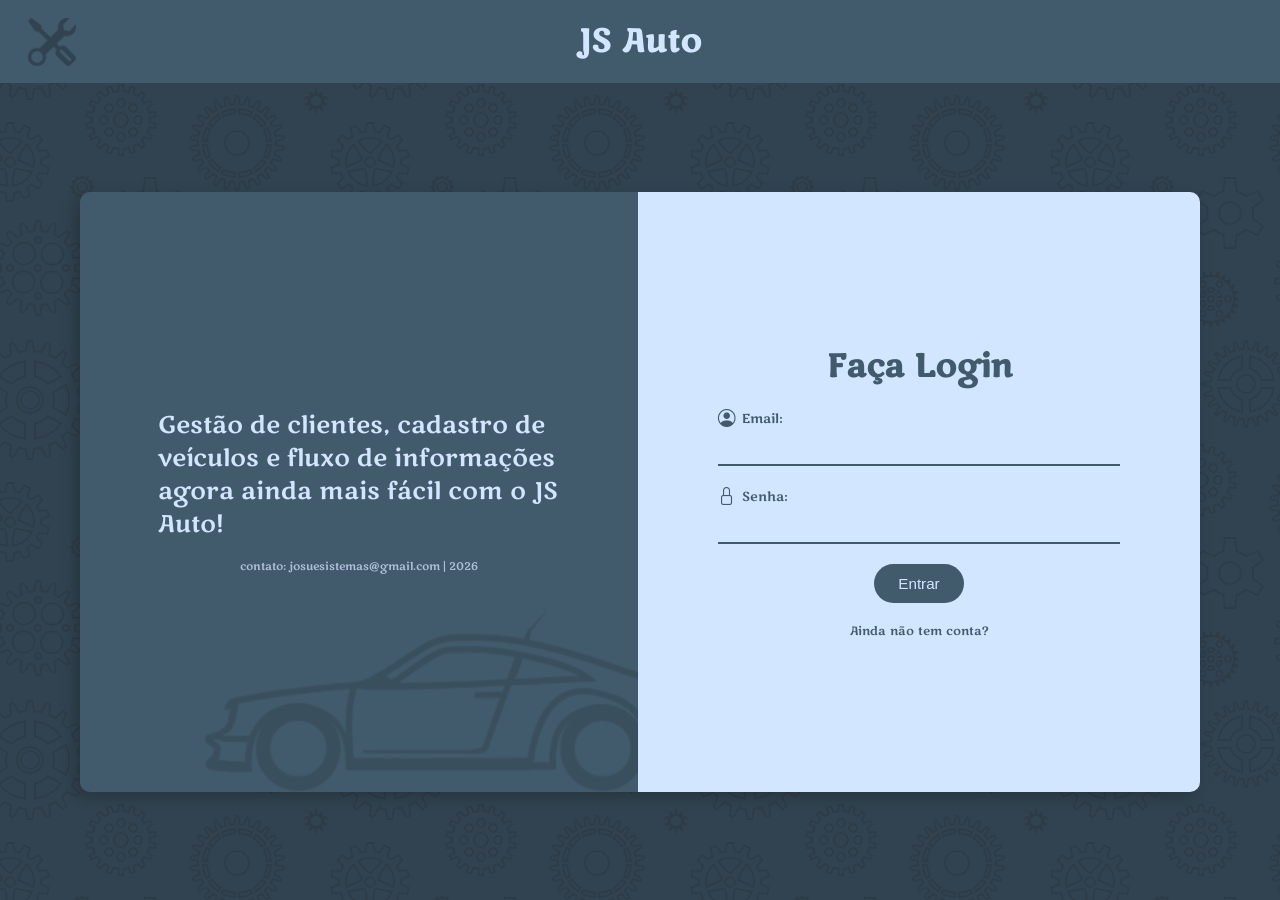
==== commit a4479c40: "feat: comecei teste de integração com a api" ====
--- a/index.html
+++ b/index.html
@@ -40,22 +40,22 @@
 
             <div class="card-form">
 
-                <form action="#" method="post">
+                <form id="login-form" action="#" method="post">
 
                     <h2>Faça Login</h2>
 
                     <div class="form-group">
                         <label for="email"><i class="bi bi-person-circle"></i> Email:</label>
-                        <input type="text" id="email" name="email">
+                        <input type="email" id="email" name="email" required>
                     </div>
 
                     <div class="form-group">
                         <label for="senha"><i class="bi bi-lock"></i> senha:</label>
-                        <input type="password" id="senha" name="senha">
+                        <input type="password" id="senha" name="password" required>
                     </div>
 
 
-                    <button><a style="color: azure;" href="gerenciamento.html">Entrar</a></button>
+                    <button type="submit">Entrar</button>
                     <a href="cadastro.html">Ainda não tem conta?</a>
 
 
@@ -67,6 +67,7 @@
 
     </main>
 
+    <script src="./src/scripts/api.js"></script>
 </body>
 
 </html>
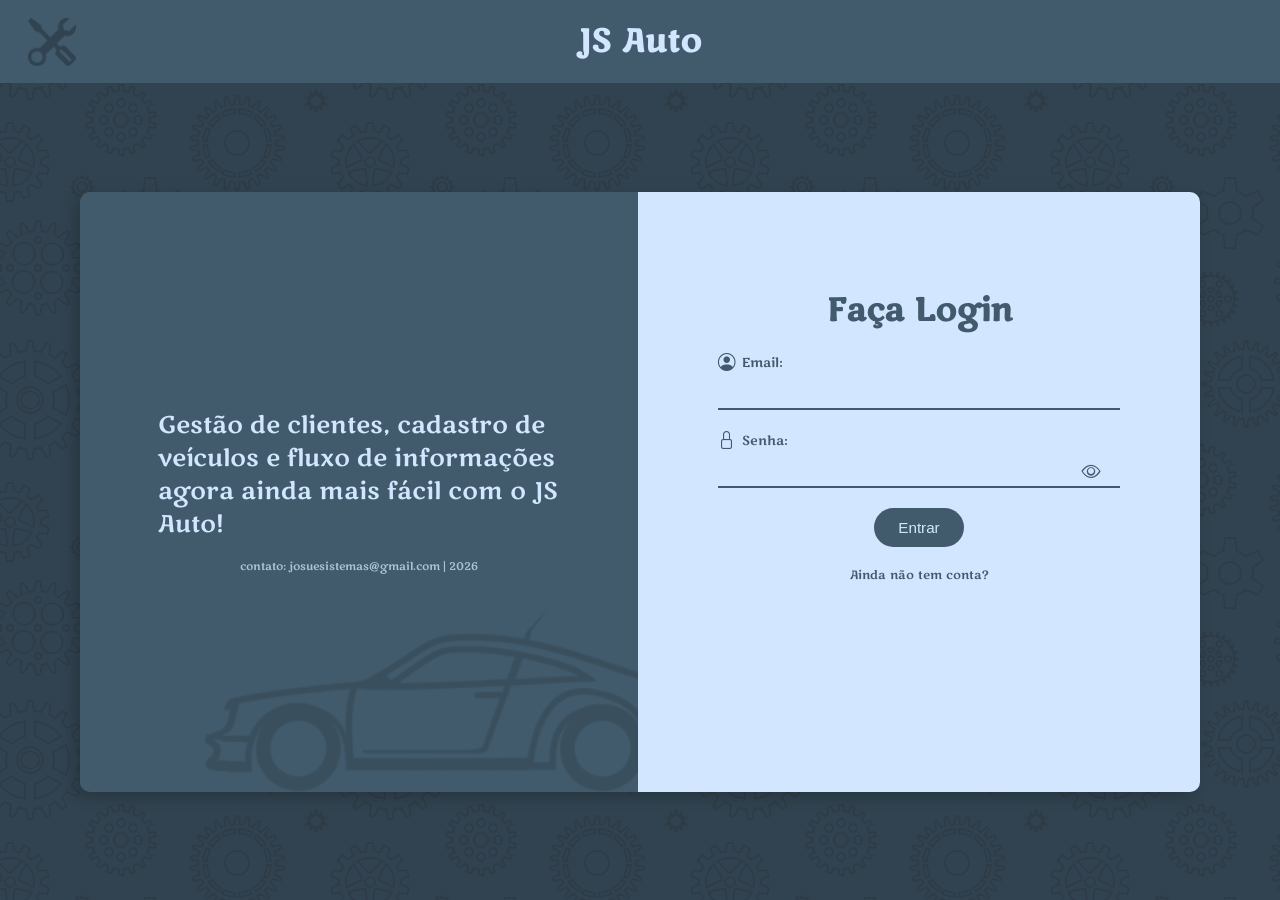
==== commit 44a1da9e: "feat: adicionei toasts e correcao de erros no login" ====
--- a/index.html
+++ b/index.html
@@ -13,6 +13,8 @@
 </head>
 
 <body>
+    <!-- Toast Container -->
+    <div id="toast-container" class="toast-container"></div>
 
     <header>
         <div class="header-logo">
@@ -50,14 +52,25 @@
                     </div>
 
                     <div class="form-group">
-                        <label for="senha"><i class="bi bi-lock"></i> senha:</label>
-                        <input type="password" id="senha" name="password" required>
+                        <label for="senha"><i class="bi bi-lock"></i> Senha:</label>
+                        <div class="password-input-container">
+                            <input type="password" id="senha" name="password" required>
+                            <button type="button" id="toggle-password" class="password-toggle" title="Mostrar/Ocultar senha">
+                                <i class="bi bi-eye"></i>
+                            </button>
+                        </div>
                     </div>
 
 
                     <button type="submit">Entrar</button>
                     <a href="cadastro.html">Ainda não tem conta?</a>
 
+                    <div class="auth-refresh-container">
+                        <button type="button" id="refresh-auth-btn" class="refresh-btn" title="Renovar autenticação">
+                            <i class="bi bi-arrow-clockwise"></i> Renovar Auth
+                        </button>
+                        <span id="refresh-status" class="refresh-status"></span>
+                    </div>
 
                 </form>
 
@@ -67,7 +80,67 @@
 
     </main>
 
+    <script src="./src/scripts/toast.js"></script>
     <script src="./src/scripts/api.js"></script>
+    <script>
+        // Password Toggle Handler
+        document.addEventListener('DOMContentLoaded', function () {
+            const toggleBtn = document.getElementById('toggle-password');
+            const passwordInput = document.getElementById('senha');
+
+            if (toggleBtn && passwordInput) {
+                toggleBtn.addEventListener('click', function (e) {
+                    e.preventDefault();
+
+                    const isPassword = passwordInput.type === 'password';
+                    passwordInput.type = isPassword ? 'text' : 'password';
+                    
+                    const icon = toggleBtn.querySelector('i');
+                    icon.classList.toggle('bi-eye');
+                    icon.classList.toggle('bi-eye-slash');
+                });
+            }
+
+            // Refresh Auth Button Handler
+        document.addEventListener('DOMContentLoaded', function () {
+            const refreshBtn = document.getElementById('refresh-auth-btn');
+            const refreshStatus = document.getElementById('refresh-status');
+
+            if (!refreshBtn) return;
+
+            refreshBtn.addEventListener('click', async function (e) {
+                e.preventDefault();
+
+                // Se já está carregando, não faz nada
+                if (refreshBtn.classList.contains('loading')) return;
+
+                refreshBtn.classList.add('loading');
+                refreshStatus.textContent = 'Renovando autenticação...';
+                refreshStatus.className = 'refresh-status';
+
+                try {
+                    await refreshSession();
+                    
+                    refreshStatus.textContent = '✓ Autenticação renovada com sucesso!';
+                    refreshStatus.className = 'refresh-status success';
+                    
+                    // Limpar mensagem após 4 segundos
+                    setTimeout(() => {
+                        refreshStatus.textContent = '';
+                        refreshStatus.className = 'refresh-status';
+                    }, 4000);
+                } catch (error) {
+                    const errorMsg = error.message || 'Erro ao renovar autenticação';
+                    refreshStatus.textContent = '✗ ' + errorMsg;
+                    refreshStatus.className = 'refresh-status error';
+                    
+                    console.error('[Refresh Auth] Erro:', error);
+                } finally {
+                    refreshBtn.classList.remove('loading');
+                }
+            });
+        });
+    </script>
 </body>
 
 </html>
--- a/src/styles/home.css
+++ b/src/styles/home.css
@@ -232,10 +232,256 @@
     text-decoration: underline;
 }
 
+/* ========== Auth Refresh Button ========== */
+.auth-refresh-container {
+    display: flex;
+    flex-direction: column;
+    gap: 8px;
+    align-items: center;
+    margin-top: 15px;
+    padding-top: 15px;
+    border-top: 1px solid rgba(212, 230, 255, 0.2);
+}
+
+.refresh-btn {
+    padding: 8px 16px;
+    background-color: transparent;
+    color: var(--color-secondary);
+    border: 2px solid var(--color-secondary);
+    border-radius: 20px;
+    font-size: 0.85rem;
+    cursor: pointer;
+    transition: all 0.3s ease;
+    display: flex;
+    align-items: center;
+    gap: 6px;
+}
+
+.refresh-btn:hover {
+    background-color: var(--color-secondary);
+    color: var(--color-primary);
+    transform: scale(1.05);
+}
+
+.refresh-btn:active {
+    transform: scale(0.95);
+}
+
+.refresh-btn.loading {
+    opacity: 0.6;
+    cursor: not-allowed;
+}
+
+.refresh-btn.loading i {
+    animation: spin 1s linear infinite;
+}
+
+@keyframes spin {
+    from {
+        transform: rotate(0deg);
+    }
+    to {
+        transform: rotate(360deg);
+    }
+}
+
+.refresh-status {
+    font-size: 0.75rem;
+    text-align: center;
+    min-height: 18px;
+    transition: color 0.3s ease;
+}
+
+.refresh-status.success {
+    color: #4ade80;
+}
+
+.refresh-status.error {
+    color: #f87171;
+}
+
+/* ========== Password Input Toggle ========== */
+.password-input-container {
+    position: relative;
+    display: flex;
+    align-items: center;
+}
+
+.password-input-container input {
+    width: 100%;
+    padding-right: 40px;
+}
+
+.password-toggle {
+    position: absolute;
+    right: 12px;
+    background: none;
+    border: none;
+    color: var(--color-primary);
+    cursor: pointer;
+    padding: 8px;
+    display: flex;
+    align-items: center;
+    justify-content: center;
+    font-size: 1.2rem;
+    transition: color 0.2s ease;
+}
+
+.password-toggle:hover {
+    color: var(--color-secondary);
+}
+
+.password-toggle:active {
+    transform: scale(0.9);
+}
+
+/* ========== Toast System ========== */
+.toast-container {
+    position: fixed;
+    top: 20px;
+    right: 20px;
+    z-index: 9999;
+    display: flex;
+    flex-direction: column;
+    gap: 12px;
+    pointer-events: none;
+}
+
+.toast {
+    min-width: 300px;
+    padding: 16px 20px;
+    border-radius: 8px;
+    display: flex;
+    align-items: center;
+    gap: 12px;
+    box-shadow: 0 4px 12px rgba(0, 0, 0, 0.15);
+    animation: slideIn 0.3s ease-out;
+    pointer-events: auto;
+    font-size: 0.95rem;
+    backdrop-filter: blur(10px);
+}
+
+.toast.success {
+    background: linear-gradient(135deg, #10b981 0%, #059669 100%);
+    color: white;
+    border-left: 4px solid #ecfdf5;
+}
+
+.toast.error {
+    background: linear-gradient(135deg, #ef4444 0%, #dc2626 100%);
+    color: white;
+    border-left: 4px solid #fef2f2;
+}
+
+.toast.info {
+    background: linear-gradient(135deg, #3b82f6 0%, #1d4ed8 100%);
+    color: white;
+    border-left: 4px solid #eff6ff;
+}
+
+.toast.warning {
+    background: linear-gradient(135deg, #f59e0b 0%, #d97706 100%);
+    color: white;
+    border-left: 4px solid #fffbeb;
+}
+
+.toast i {
+    font-size: 1.3rem;
+    flex-shrink: 0;
+}
+
+.toast-content {
+    flex: 1;
+}
+
+.toast-close {
+    background: none;
+    border: none;
+    color: inherit;
+    cursor: pointer;
+    padding: 4px;
+    display: flex;
+    align-items: center;
+    justify-content: center;
+    font-size: 1.2rem;
+    opacity: 0.8;
+    transition: opacity 0.2s ease;
+    flex-shrink: 0;
+}
+
+.toast-close:hover {
+    opacity: 1;
+}
+
+@keyframes slideIn {
+    from {
+        transform: translateX(400px);
+        opacity: 0;
+    }
+    to {
+        transform: translateX(0);
+        opacity: 1;
+    }
+}
+
+.toast.removing {
+    animation: slideOut 0.3s ease-out forwards;
+}
+
+@keyframes slideOut {
+    from {
+        transform: translateX(0);
+        opacity: 1;
+    }
+    to {
+        transform: translateX(400px);
+        opacity: 0;
+    }
+}
+
 /* ========== Media Queries - Responsivo ========== */
 @media (max-width: 768px) {
 
-    /* Header */
+    /* Toast Container */
+    .toast-container {
+        top: 10px;
+        right: 10px;
+        left: 10px;
+    }
+
+    .toast {
+        min-width: unset;
+        width: 100%;
+        max-width: 100%;
+    }
+
+    @keyframes slideIn {
+        from {
+            transform: translateY(-100px);
+            opacity: 0;
+        }
+        to {
+            transform: translateY(0);
+            opacity: 1;
+        }
+    }
+
+    .toast.removing {
+        animation: slideOutUp 0.3s ease-out forwards;
+    }
+
+    @keyframes slideOutUp {
+        from {
+            transform: translateY(0);
+            opacity: 1;
+        }
+        to {
+            transform: translateY(-100px);
+            opacity: 0;
+        }
+    }
+
+    /* Header -->
     .header-logo {
         left: 15px;
     }
@@ -302,6 +548,17 @@
     form a {
         font-size: 0.7rem;
     }
+
+    /* Password Toggle */
+    .password-input-container {
+        position: relative;
+    }
+
+    .password-toggle {
+        right: 8px;
+        font-size: 1rem;
+        padding: 6px;
+    }
 }
 
 @media (max-width: 428px) {
